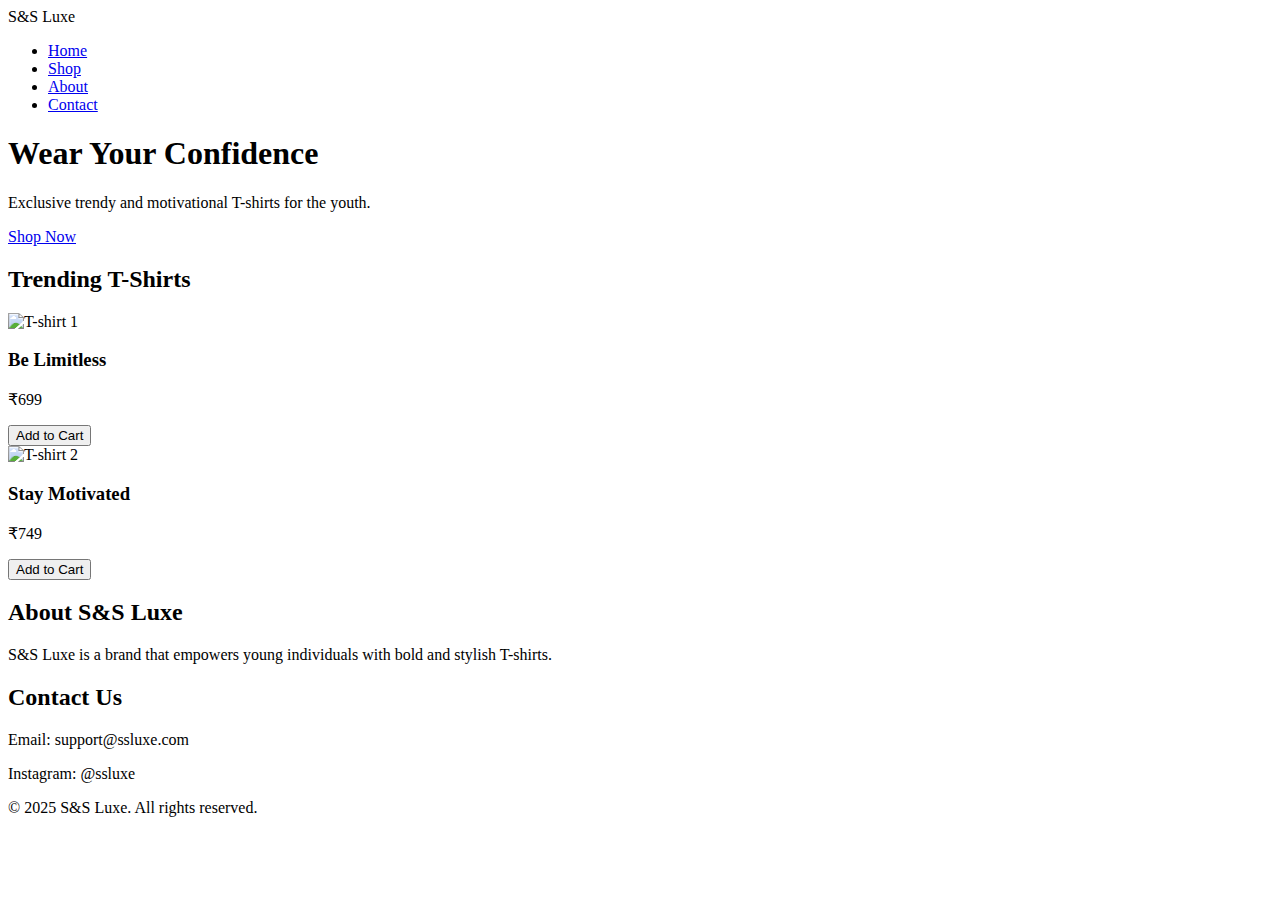
==== index.html @ a48ad353 "In the order" ====
<!DOCTYPE html>
<html lang="en">
<head>
    <meta charset="UTF-8">
    <meta name="viewport" content="width=device-width, initial-scale=1.0">
    <title>S&S Luxe - Trendy T-Shirts</title>
    <link rel="stylesheet" href="styles.css">
    <script src="script.js" defer></script>
</head>
<body>

    <!-- Header Section -->
    <header>
        <div class="logo">S&S Luxe</div>
        <nav>
            <ul>
                <li><a href="#home">Home</a></li>
                <li><a href="#shop">Shop</a></li>
                <li><a href="#about">About</a></li>
                <li><a href="#contact">Contact</a></li>
            </ul>
        </nav>
    </header>

    <!-- Hero Section -->
    <section id="home" class="hero">
        <div class="hero-content">
            <h1>Wear Your <span>Confidence</span></h1>
            <p>Exclusive trendy and motivational T-shirts for the youth.</p>
            <a href="#shop" class="btn">Shop Now</a>
        </div>
    </section>

    <!-- Featured Products Section -->
    <section id="shop" class="featured">
        <h2>Trending T-Shirts</h2>
        <div class="products">
            <div class="product">
                <img src="tshirt1.jpg" alt="T-shirt 1">
                <h3>Be Limitless</h3>
                <p>₹699</p>
                <button>Add to Cart</button>
            </div>
            <div class="product">
                <img src="tshirt2.jpg" alt="T-shirt 2">
                <h3>Stay Motivated</h3>
                <p>₹749</p>
                <button>Add to Cart</button>
            </div>
        </div>
    </section>

    <!-- About Section -->
    <section id="about" class="about">
        <h2>About S&S Luxe</h2>
        <p>S&S Luxe is a brand that empowers young individuals with bold and stylish T-shirts.</p>
    </section>

    <!-- Contact Section -->
    <section id="contact" class="contact">
        <h2>Contact Us</h2>
        <p>Email: support@ssluxe.com</p>
        <p>Instagram: @ssluxe</p>
    </section>

    <!-- Footer -->
    <footer>
        <p>&copy; 2025 S&S Luxe. All rights reserved.</p>
    </footer>

</body>
</html>
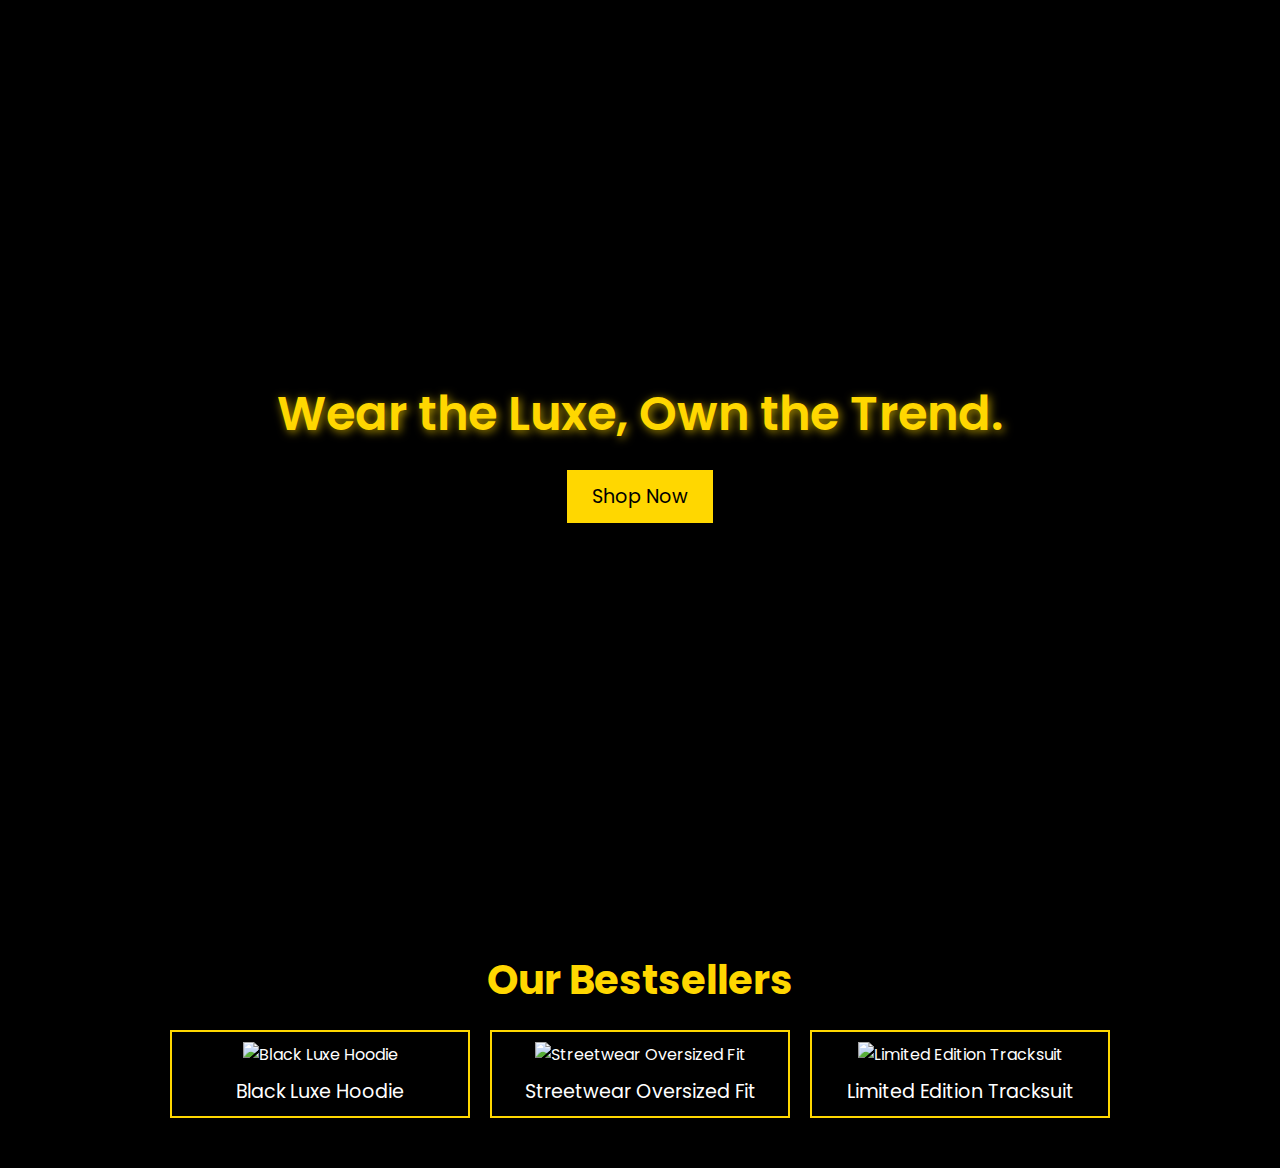
==== commit 50b923b9: "Website" ====
--- a/index.html
+++ b/index.html
@@ -3,70 +3,38 @@
 <head>
     <meta charset="UTF-8">
     <meta name="viewport" content="width=device-width, initial-scale=1.0">
-    <title>S&S Luxe - Trendy T-Shirts</title>
+    <title>S&S Luxe - Wear the Luxe, Own the Trend</title>
     <link rel="stylesheet" href="styles.css">
-    <script src="script.js" defer></script>
 </head>
 <body>
 
-    <!-- Header Section -->
-    <header>
-        <div class="logo">S&S Luxe</div>
-        <nav>
-            <ul>
-                <li><a href="#home">Home</a></li>
-                <li><a href="#shop">Shop</a></li>
-                <li><a href="#about">About</a></li>
-                <li><a href="#contact">Contact</a></li>
-            </ul>
-        </nav>
-    </header>
+    <!-- Hero Section -->
+    <div class="hero">
+        <div class="hero-overlay"></div>
+        <h1>Wear the Luxe, Own the Trend.</h1>
+        <button class="shop-btn">Shop Now</button>
+    </div>
 
-    <!-- Hero Section -->
-    <section id="home" class="hero">
-        <div class="hero-content">
-            <h1>Wear Your <span>Confidence</span></h1>
-            <p>Exclusive trendy and motivational T-shirts for the youth.</p>
-            <a href="#shop" class="btn">Shop Now</a>
-        </div>
-    </section>
-
-    <!-- Featured Products Section -->
-    <section id="shop" class="featured">
-        <h2>Trending T-Shirts</h2>
-        <div class="products">
+    <!-- Product Showcase -->
+    <div class="products">
+        <h2>Our Bestsellers</h2>
+        <div class="product-container">
             <div class="product">
-                <img src="tshirt1.jpg" alt="T-shirt 1">
-                <h3>Be Limitless</h3>
-                <p>₹699</p>
-                <button>Add to Cart</button>
+                <img src="images/product1.jpg" alt="Black Luxe Hoodie">
+                <p>Black Luxe Hoodie</p>
             </div>
             <div class="product">
-                <img src="tshirt2.jpg" alt="T-shirt 2">
-                <h3>Stay Motivated</h3>
-                <p>₹749</p>
-                <button>Add to Cart</button>
+                <img src="images/product2.jpg" alt="Streetwear Oversized Fit">
+                <p>Streetwear Oversized Fit</p>
+            </div>
+            <div class="product">
+                <img src="images/product3.jpg" alt="Limited Edition Tracksuit">
+                <p>Limited Edition Tracksuit</p>
             </div>
         </div>
-    </section>
+    </div>
 
-    <!-- About Section -->
-    <section id="about" class="about">
-        <h2>About S&S Luxe</h2>
-        <p>S&S Luxe is a brand that empowers young individuals with bold and stylish T-shirts.</p>
-    </section>
-
-    <!-- Contact Section -->
-    <section id="contact" class="contact">
-        <h2>Contact Us</h2>
-        <p>Email: support@ssluxe.com</p>
-        <p>Instagram: @ssluxe</p>
-    </section>
-
-    <!-- Footer -->
-    <footer>
-        <p>&copy; 2025 S&S Luxe. All rights reserved.</p>
-    </footer>
+    <script src="script.js"></script>
 
 </body>
 </html>
--- a/styles.css
+++ b/styles.css
@@ -0,0 +1,121 @@
+@import url('https://fonts.googleapis.com/css2?family=Poppins:wght@300;400;600&display=swap');
+
+* {
+    margin: 0;
+    padding: 0;
+    box-sizing: border-box;
+    font-family: 'Poppins', sans-serif;
+}
+
+body {
+    background-color: #000;
+    color: white;
+    text-align: center;
+}
+
+/* Hero Section */
+.hero {
+    width: 100%;
+    height: 100vh;
+    background: url('images/hero1.jpg') no-repeat center center/cover;
+    position: relative;
+    display: flex;
+    justify-content: center;
+    align-items: center;
+    flex-direction: column;
+    text-align: center;
+    transition: background 1s ease-in-out;
+}
+
+.hero-overlay {
+    position: absolute;
+    width: 100%;
+    height: 100%;
+    background: rgba(0, 0, 0, 0.5);
+}
+
+.hero h1 {
+    font-size: 3rem;
+    font-weight: 600;
+    color: gold;
+    text-shadow: 2px 2px 10px rgba(255, 215, 0, 0.7);
+    position: relative;
+    animation: fadeIn 2s ease-in-out;
+}
+
+.shop-btn {
+    background: gold;
+    color: black;
+    padding: 12px 25px;
+    font-size: 1.2rem;
+    border: none;
+    cursor: pointer;
+    transition: 0.3s;
+    margin-top: 20px;
+    position: relative;
+    animation: slideIn 1.5s ease-in-out;
+}
+
+.shop-btn:hover {
+    background: white;
+    color: black;
+}
+
+/* Product Section */
+.products {
+    padding: 50px 20px;
+}
+
+.products h2 {
+    font-size: 2.5rem;
+    color: gold;
+    margin-bottom: 20px;
+}
+
+.product-container {
+    display: flex;
+    justify-content: center;
+    gap: 20px;
+    flex-wrap: wrap;
+}
+
+.product {
+    width: 300px;
+    border: 2px solid gold;
+    padding: 10px;
+    position: relative;
+    overflow: hidden;
+    transition: transform 0.3s ease, box-shadow 0.3s ease;
+}
+
+.product img {
+    width: 100%;
+    height: auto;
+    transition: transform 0.3s ease;
+}
+
+.product:hover {
+    transform: scale(1.05);
+    box-shadow: 0 0 15px gold;
+}
+
+.product:hover img {
+    transform: scale(1.1);
+}
+
+.product p {
+    font-size: 1.2rem;
+    margin-top: 10px;
+    color: white;
+}
+
+/* Animations */
+@keyframes fadeIn {
+    from { opacity: 0; }
+    to { opacity: 1; }
+}
+
+@keyframes slideIn {
+    from { transform: translateY(20px); opacity: 0; }
+    to { transform: translateY(0); opacity: 1; }
+}
